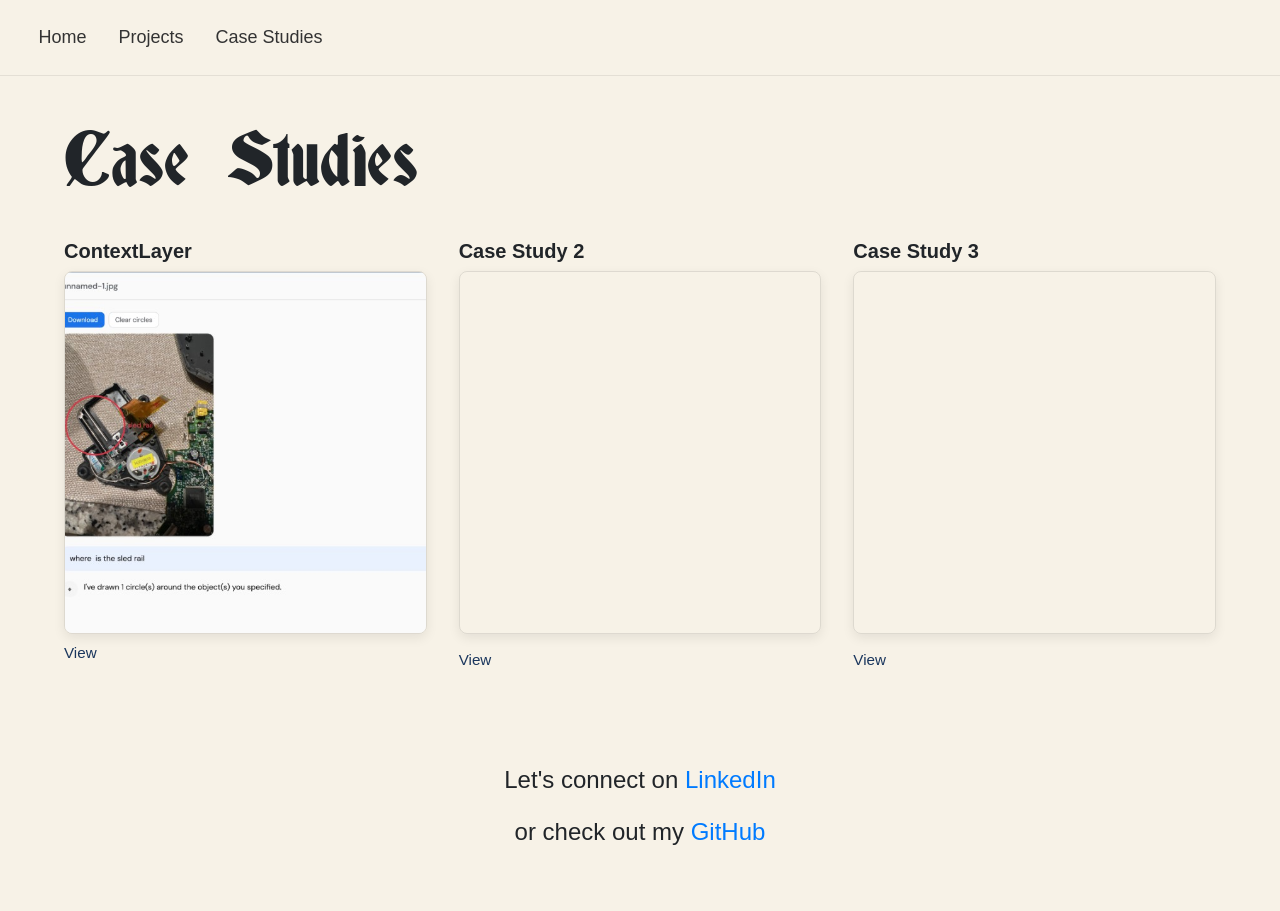
==== case-studies.html @ 8b4d4963 "3/1 update" ====
<!DOCTYPE html>
<html lang="en">
<head>
    <meta charset="UTF-8">
    <meta name="viewport" content="width=device-width, initial-scale=1.0">
    <title>Case Studies | Carys Bernard</title>

    <link rel="stylesheet" href="https://cdn.jsdelivr.net/npm/bootstrap@4.0.0/dist/css/bootstrap.min.css" integrity="sha384-Gn5384xqQ1aoWXA+058RXPxPg6fy4IWvTNh0E263XmFcJlSAwiGgFAW/dAiS6JXm" crossorigin="anonymous">

    <link rel="stylesheet" href="style.css?v=1.1">

    <link rel="preconnect" href="https://fonts.googleapis.com">
    <link rel="preconnect" href="https://fonts.gstatic.com" crossorigin>
    <link href="https://fonts.googleapis.com/css2?family=Fira+Code:wght@300&display=swap" rel="stylesheet">
</head>
<body>
    <header>
        <nav class="main-nav">
            <a href="index.html">Home</a>
            <a href="projects.html">Projects</a>
            <a href="case-studies.html">Case Studies</a>
        </nav>
    </header>

    <div class="page-content">
        <h1 class="page-title">Case Studies</h1>
        <div class="iframe-previews">
            <div class="iframe-preview">
                <h3 class="iframe-title">ContextLayer</h3>
                <img src="images/case-study-1-sled-rail.png" alt="Case study 1 - sled rail electronics teardown" class="preview-image">
                <a href="https://carysbux.github.io/Case-Study-1/" target="_blank" rel="noopener noreferrer" class="iframe-link">View</a>
            </div>
            <div class="iframe-preview">
                <h3 class="iframe-title">Case Study 2</h3>
                <iframe src="https://example.org" title="Case study 2 preview"></iframe>
                <a href="https://example.org" target="_blank" rel="noopener noreferrer" class="iframe-link">View</a>
            </div>
            <div class="iframe-preview">
                <h3 class="iframe-title">Case Study 3</h3>
                <iframe src="https://example.net" title="Case study 3 preview"></iframe>
                <a href="https://example.net" target="_blank" rel="noopener noreferrer" class="iframe-link">View</a>
            </div>
        </div>
    </div>

    <footer id="connect">
        <p>
           <span id="connect-text">Let's connect on</span> 
           <a id="linkedin-link" href="https://www.linkedin.com/in/carysbernard/">
              <span id="linkedin-text">LinkedIn</span>
           </a>
        </p>
        <p>
           <span id="github-text">or check out my</span>  
           <a id="github-link" href="https://github.com/carysbux">GitHub</a>
        </p>
    </footer>

    <script src="https://code.jquery.com/jquery-3.2.1.slim.min.js" integrity="sha384-KJ3o2DKtIkvYIK3UENzmM7KCkRr/rE9/Qpg6aAZGJwFDMVNA/GpGFF93hXpG5KkN" crossorigin="anonymous"></script>
    <script src="https://cdn.jsdelivr.net/npm/popper.js@1.12.9/dist/umd/popper.min.js" integrity="sha384-ApNbgh9B+Y1QKtv3Rn7W3mgPxhU9K/ScQsAP7hUibX39j7fakFPskvXusvfa0b4Q" crossorigin="anonymous"></script>
    <script src="https://cdn.jsdelivr.net/npm/bootstrap@4.0.0/dist/js/bootstrap.min.js" integrity="sha384-JZR6Spejh4U02d8jOt6vLEHfe/JQGiRRSQQxSfFWpi1MquVdAyjUar5+76PVCmYl" crossorigin="anonymous"></script>
</body>
</html>
---- style.css ----
@font-face {
  font-family: 'deutsch-gothic';
  src: url(fonts/Deutsch.ttf);
}

@font-face {
  font-family: 'rainy-hearts';
  src: url(fonts/rainyhearts.ttf);
}

@font-face{
  font-family: 'alagard';
  src: url(fonts/alagard.ttf);
}

body {
  width: fit-content;
  background-color: rgb(247, 242, 231);
  margin: 0;
  padding: 0;
  overflow: auto;
  min-height: 100vh;
  display: inline;
  font-family: -apple-system, BlinkMacSystemFont, "SF Pro Display", "SF Pro Text", "Helvetica Neue", Helvetica, Arial, sans-serif;
}

/* Navigation bar */
.main-nav {
  display: flex;
  gap: 2rem;
  padding: 1.5rem 3vw;
  font-family: inherit;
  font-size: 18px;
  background-color: rgb(247, 242, 231);
  border-bottom: 1px solid rgba(0, 0, 0, 0.08);
}

.main-nav a {
  color: #333;
  text-decoration: none;
  transition: color 0.2s ease;
}

.main-nav a:hover {
  color: #1a365d;
}

/* Page content for Case Studies and Projects */
.page-content {
  padding: 5vh 5vw;
  min-height: 50vh;
}

.page-title {
  font-family: 'deutsch-gothic';
  font-size: 8vh;
  margin-bottom: 2rem;
}

/* iframe previews for Case Studies and Projects */
.iframe-previews {
  display: grid;
  grid-template-columns: repeat(auto-fill, minmax(320px, 1fr));
  gap: 2rem;
  margin-top: 2rem;
}

.iframe-preview {
  font-family: inherit;
}

.iframe-title {
  font-size: 1.25rem;
  margin-bottom: 0.5rem;
  font-weight: 600;
}

.iframe-preview iframe,
.iframe-preview .preview-image {
  width: 100%;
  aspect-ratio: 1;
  border: 1px solid rgba(0, 0, 0, 0.1);
  border-radius: 8px;
  box-shadow: 0 4px 12px rgba(0, 0, 0, 0.08);
  object-fit: cover;
}

.iframe-link {
  display: inline-block;
  margin-top: 0.5rem;
  color: #1a365d;
  text-decoration: none;
  font-size: 0.95rem;
}

.iframe-link:hover {
  text-decoration: underline;
}

#big-words {
  font-family: 'deutsch-gothic';
  padding-top: 5vh;
  padding-left: 3vw;
  padding-right: 20vw;
  font-size: 15vh;
}

#second-page{
opacity: 0;
transition: opacity 1s ease-in-out;
}

.words{
  font-family: inherit;
  font-size: 36px;
  padding: 5vw;
}

footer {
  font-family: inherit;
  font-size: 24px;
  text-align: center;
  padding: 5vh;
}

/* card styling below*/

.card-container {
  width: fit-content;
  margin-bottom: 40vh;
  display: grid;
  grid-template-columns: repeat(4, 300px); /* 4 columns */
  justify-content: center; /* Center cards horizontally */
  gap: 100px; /* Space between cards */
  perspective: 1000px; /* Perspective still necessary even if 2d because the cards must overlap */
  position: relative;
}

.card {
  width: 300px;
  height: 300px;
  position: absolute;
  transition: transform 0.3s ease-out;
  transform-style: preserve-3d;
  transform-origin: center;
  border-radius: 38px; /* Rounded border radius */
  box-shadow: 0 45px 25px rgba(0, 0, 0, 0.2); /* Dark box shadow */
}

.card img {
  width: 100%;
  height: 100%;
  object-fit: cover; /* Ensure the image covers the entire card without distortion */
  border-radius: 38px; /* Ensure the image follows the card's border radius */
}

/* Make the cards overlap horizontally */
.card:nth-child(1) {
  left: 100px;
  z-index: 3; 
  transform: rotate(10deg);
}

.card:nth-child(2) {
  left: 350px; /* spacing */
  z-index: 3;
  transform: rotate(-10deg);
}

.card:nth-child(3) {
  left: 600px; /* spacing */
  z-index: 3;
  transform: rotate(10deg);
}

.card:nth-child(4) {
  left: 750px; /* spacing */
  z-index: 3;
  transform: rotate(-10deg);
}

.card:nth-child(5) {
  left: 900px; /* spacing */
  z-index: 3;
  transform: rotate(-10deg);
}


/* carousel styling */

.carousel-section {
  width: 100%;
  max-width: 900px;
  margin: 0 auto 2rem;
  min-height: 320px;
}

.carousel-inner {
  width: 100%;
  position: relative;
}

.carousel-item {
  min-height: 320px;
}

.carousel-slide-content {
  display: flex;
  align-items: center;
  gap: 2rem;
  min-height: 320px;
}

.carousel-slide-content img {
  width: 400px;
  height: 280px;
  min-width: 400px;
  flex-shrink: 0;
  object-fit: cover;
  border-radius: 8px;
}

.carousel-caption-side {
  flex: 1;
  min-width: 200px;
  padding: 1rem 0;
}

.carousel-caption-side h2,
.carousel-caption-side h3 {
  margin-bottom: 0.5rem;
  font-size: 1.5rem;
}

.carousel-caption-side p {
  margin-bottom: 0.5rem;
}

.carousel-caption-side a {
  color: #1a365d;
  text-decoration: none;
}

.carousel-caption-side a:hover {
  text-decoration: underline;
}

@media (max-width: 768px) {
  .carousel-slide-content {
    flex-direction: column;
    min-height: auto;
  }

  .carousel-slide-content img {
    width: 100%;
    min-width: 0;
    height: 240px;
  }

  .carousel-item {
    min-height: auto;
  }
}

/* button styling */


.button-container {
  display: flex;
  justify-content: center; /* Centers buttons horizontally */
  margin-top: 20px; /* Add spacing above */
}


#btn-en, #btn-fr {
  background-color: #1a365d !important;
  color: white !important;
  border: none !important;
  padding: 12px 24px !important;
  font-size: 16px !important;
  cursor: pointer !important;
  border-radius: 8px !important;
  transition: background-color 0.3s ease, transform 0.2s ease !important;
  font-family: inherit !important;
}


/* Hover effect */
#btn-en:hover, #btn-fr:hover {
  background-color: #0d2137; 
  transform: scale(1.05); 
}

/* Active (clicked) effect */
#btn-en:active, #btn-fr:active {
  background-color: #0a1a2e;
  transform: scale(0.98); 
}


#btn-en {
  margin-right: 10px;
}
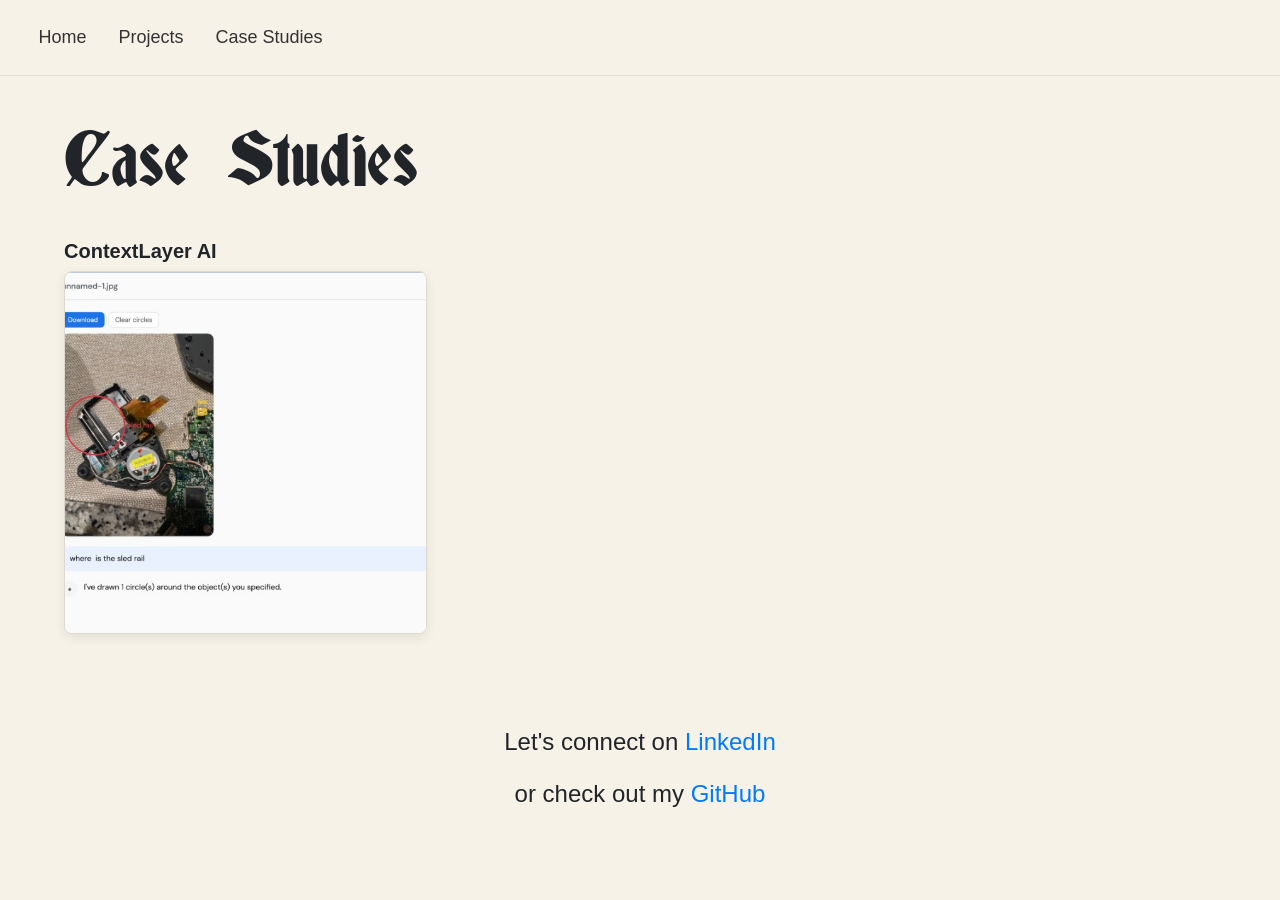
==== commit 7431919c: "update" ====
--- a/case-studies.html
+++ b/case-studies.html
@@ -26,19 +26,10 @@
         <h1 class="page-title">Case Studies</h1>
         <div class="iframe-previews">
             <div class="iframe-preview">
-                <h3 class="iframe-title">ContextLayer</h3>
-                <img src="images/case-study-1-sled-rail.png" alt="Case study 1 - sled rail electronics teardown" class="preview-image">
-                <a href="https://carysbux.github.io/Case-Study-1/" target="_blank" rel="noopener noreferrer" class="iframe-link">View</a>
-            </div>
-            <div class="iframe-preview">
-                <h3 class="iframe-title">Case Study 2</h3>
-                <iframe src="https://example.org" title="Case study 2 preview"></iframe>
-                <a href="https://example.org" target="_blank" rel="noopener noreferrer" class="iframe-link">View</a>
-            </div>
-            <div class="iframe-preview">
-                <h3 class="iframe-title">Case Study 3</h3>
-                <iframe src="https://example.net" title="Case study 3 preview"></iframe>
-                <a href="https://example.net" target="_blank" rel="noopener noreferrer" class="iframe-link">View</a>
+                <h3 class="iframe-title">ContextLayer AI</h3>
+                <a href="https://carysbux.github.io/Case-Study-1/" target="_blank" rel="noopener noreferrer" class="preview-link">
+                    <img src="images/case-study-1-sled-rail.png" alt="ContextLayer case study preview" class="preview-image">
+                </a>
             </div>
         </div>
     </div>
--- a/style.css
+++ b/style.css
@@ -75,7 +75,11 @@
   font-weight: 600;
 }
 
-.iframe-preview iframe,
+.iframe-preview .preview-link {
+  display: block;
+  cursor: pointer;
+}
+
 .iframe-preview .preview-image {
   width: 100%;
   aspect-ratio: 1;
@@ -83,18 +87,11 @@
   border-radius: 8px;
   box-shadow: 0 4px 12px rgba(0, 0, 0, 0.08);
   object-fit: cover;
-}
-
-.iframe-link {
-  display: inline-block;
-  margin-top: 0.5rem;
-  color: #1a365d;
-  text-decoration: none;
-  font-size: 0.95rem;
-}
-
-.iframe-link:hover {
-  text-decoration: underline;
+  transition: opacity 0.2s ease;
+}
+
+.iframe-preview .preview-link:hover .preview-image {
+  opacity: 0.9;
 }
 
 #big-words {
@@ -261,43 +258,3 @@
     min-height: auto;
   }
 }
-
-/* button styling */
-
-
-.button-container {
-  display: flex;
-  justify-content: center; /* Centers buttons horizontally */
-  margin-top: 20px; /* Add spacing above */
-}
-
-
-#btn-en, #btn-fr {
-  background-color: #1a365d !important;
-  color: white !important;
-  border: none !important;
-  padding: 12px 24px !important;
-  font-size: 16px !important;
-  cursor: pointer !important;
-  border-radius: 8px !important;
-  transition: background-color 0.3s ease, transform 0.2s ease !important;
-  font-family: inherit !important;
-}
-
-
-/* Hover effect */
-#btn-en:hover, #btn-fr:hover {
-  background-color: #0d2137; 
-  transform: scale(1.05); 
-}
-
-/* Active (clicked) effect */
-#btn-en:active, #btn-fr:active {
-  background-color: #0a1a2e;
-  transform: scale(0.98); 
-}
-
-
-#btn-en {
-  margin-right: 10px;
-}
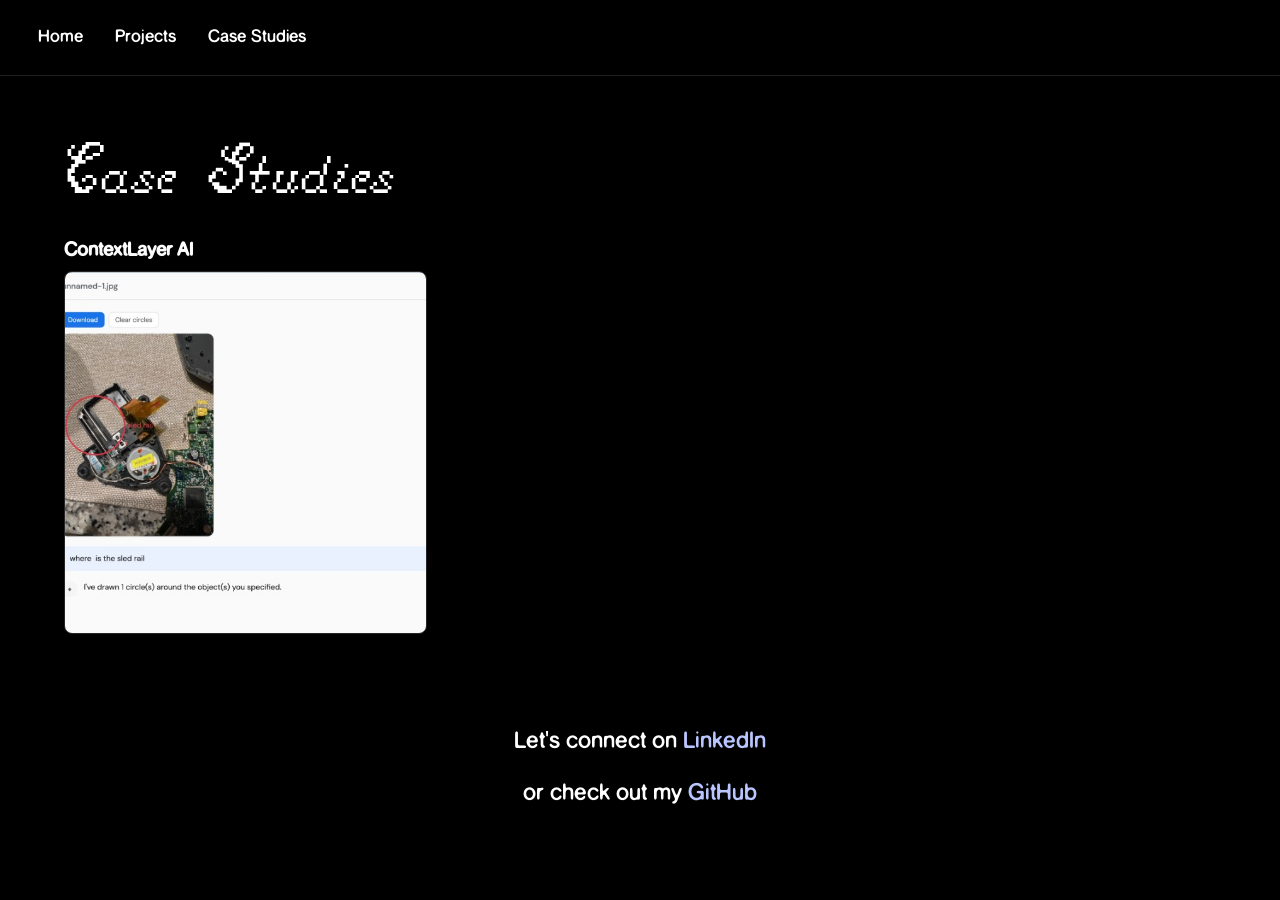
==== commit 338c0a11: "dark mode" ====
--- a/case-studies.html
+++ b/case-studies.html
@@ -7,11 +7,7 @@
 
     <link rel="stylesheet" href="https://cdn.jsdelivr.net/npm/bootstrap@4.0.0/dist/css/bootstrap.min.css" integrity="sha384-Gn5384xqQ1aoWXA+058RXPxPg6fy4IWvTNh0E263XmFcJlSAwiGgFAW/dAiS6JXm" crossorigin="anonymous">
 
-    <link rel="stylesheet" href="style.css?v=1.1">
-
-    <link rel="preconnect" href="https://fonts.googleapis.com">
-    <link rel="preconnect" href="https://fonts.gstatic.com" crossorigin>
-    <link href="https://fonts.googleapis.com/css2?family=Fira+Code:wght@300&display=swap" rel="stylesheet">
+    <link rel="stylesheet" href="style.css?v=1.3">
 </head>
 <body>
     <header>
--- a/style.css
+++ b/style.css
@@ -1,27 +1,32 @@
 @font-face {
-  font-family: 'deutsch-gothic';
-  src: url(fonts/Deutsch.ttf);
+  font-family: 'Retrogression';
+  src: url('fonts/Retrogression-Regular.ttf') format('truetype');
+  font-weight: normal;
+  font-style: normal;
 }
 
 @font-face {
-  font-family: 'rainy-hearts';
-  src: url(fonts/rainyhearts.ttf);
-}
-
-@font-face{
-  font-family: 'alagard';
-  src: url(fonts/alagard.ttf);
+  font-family: 'FTOverpass';
+  src: url('fonts/FTOverpass-FREE.otf') format('opentype');
+  font-weight: normal;
+  font-style: normal;
+}
+
+html {
+  background-color: #000;
+  color: #fff;
 }
 
 body {
-  width: fit-content;
-  background-color: rgb(247, 242, 231);
+  width: 100%;
+  box-sizing: border-box;
+  background-color: #000;
+  color: #fff;
   margin: 0;
   padding: 0;
-  overflow: auto;
+  overflow-x: auto;
   min-height: 100vh;
-  display: inline;
-  font-family: -apple-system, BlinkMacSystemFont, "SF Pro Display", "SF Pro Text", "Helvetica Neue", Helvetica, Arial, sans-serif;
+  font-family: 'FTOverpass', -apple-system, BlinkMacSystemFont, sans-serif;
 }
 
 /* Navigation bar */
@@ -29,20 +34,20 @@
   display: flex;
   gap: 2rem;
   padding: 1.5rem 3vw;
-  font-family: inherit;
+  font-family: 'FTOverpass', -apple-system, BlinkMacSystemFont, sans-serif;
   font-size: 18px;
-  background-color: rgb(247, 242, 231);
-  border-bottom: 1px solid rgba(0, 0, 0, 0.08);
+  background-color: #000;
+  border-bottom: 1px solid rgba(255, 255, 255, 0.12);
 }
 
 .main-nav a {
-  color: #333;
+  color: #fff;
   text-decoration: none;
   transition: color 0.2s ease;
 }
 
 .main-nav a:hover {
-  color: #1a365d;
+  color: #b8c5ff;
 }
 
 /* Page content for Case Studies and Projects */
@@ -52,9 +57,11 @@
 }
 
 .page-title {
-  font-family: 'deutsch-gothic';
+  font-family: 'Retrogression', serif;
   font-size: 8vh;
   margin-bottom: 2rem;
+  color: #fff;
+  font-weight: normal;
 }
 
 /* iframe previews for Case Studies and Projects */
@@ -66,13 +73,20 @@
 }
 
 .iframe-preview {
-  font-family: inherit;
+  font-family: 'FTOverpass', -apple-system, BlinkMacSystemFont, sans-serif;
+  color: #fff;
+}
+
+header {
+  background-color: #000;
 }
 
 .iframe-title {
   font-size: 1.25rem;
   margin-bottom: 0.5rem;
   font-weight: 600;
+  color: #fff;
+  font-family: 'FTOverpass', -apple-system, BlinkMacSystemFont, sans-serif;
 }
 
 .iframe-preview .preview-link {
@@ -83,9 +97,9 @@
 .iframe-preview .preview-image {
   width: 100%;
   aspect-ratio: 1;
-  border: 1px solid rgba(0, 0, 0, 0.1);
+  border: 1px solid rgba(255, 255, 255, 0.15);
   border-radius: 8px;
-  box-shadow: 0 4px 12px rgba(0, 0, 0, 0.08);
+  box-shadow: 0 4px 24px rgba(0, 0, 0, 0.5);
   object-fit: cover;
   transition: opacity 0.2s ease;
 }
@@ -95,11 +109,13 @@
 }
 
 #big-words {
-  font-family: 'deutsch-gothic';
+  font-family: 'Retrogression', serif;
   padding-top: 5vh;
   padding-left: 3vw;
   padding-right: 20vw;
   font-size: 15vh;
+  color: #fff;
+  font-weight: normal;
 }
 
 #second-page{
@@ -107,17 +123,29 @@
 transition: opacity 1s ease-in-out;
 }
 
-.words{
-  font-family: inherit;
+.words {
+  font-family: 'FTOverpass', -apple-system, BlinkMacSystemFont, sans-serif;
   font-size: 36px;
   padding: 5vw;
+  color: #fff;
 }
 
 footer {
-  font-family: inherit;
+  font-family: 'FTOverpass', -apple-system, BlinkMacSystemFont, sans-serif;
   font-size: 24px;
   text-align: center;
   padding: 5vh;
+  color: #fff;
+}
+
+footer a {
+  color: #b8c5ff;
+  text-decoration: none;
+}
+
+footer a:hover {
+  text-decoration: underline;
+  color: #fff;
 }
 
 /* card styling below*/
@@ -221,25 +249,44 @@
   flex: 1;
   min-width: 200px;
   padding: 1rem 0;
+  font-family: 'FTOverpass', -apple-system, BlinkMacSystemFont, sans-serif;
+  color: #fff;
 }
 
 .carousel-caption-side h2,
 .carousel-caption-side h3 {
   margin-bottom: 0.5rem;
   font-size: 1.5rem;
+  color: #fff;
 }
 
 .carousel-caption-side p {
   margin-bottom: 0.5rem;
+  color: #fff;
 }
 
 .carousel-caption-side a {
-  color: #1a365d;
+  color: #b8c5ff;
   text-decoration: none;
 }
 
 .carousel-caption-side a:hover {
   text-decoration: underline;
+  color: #fff;
+}
+
+/* Bootstrap carousel on dark background */
+.carousel-section .carousel-control-prev-icon,
+.carousel-section .carousel-control-next-icon {
+  filter: invert(1);
+}
+
+.carousel-section .carousel-indicators li {
+  background-color: rgba(255, 255, 255, 0.35);
+}
+
+.carousel-section .carousel-indicators .active {
+  background-color: #fff;
 }
 
 @media (max-width: 768px) {
